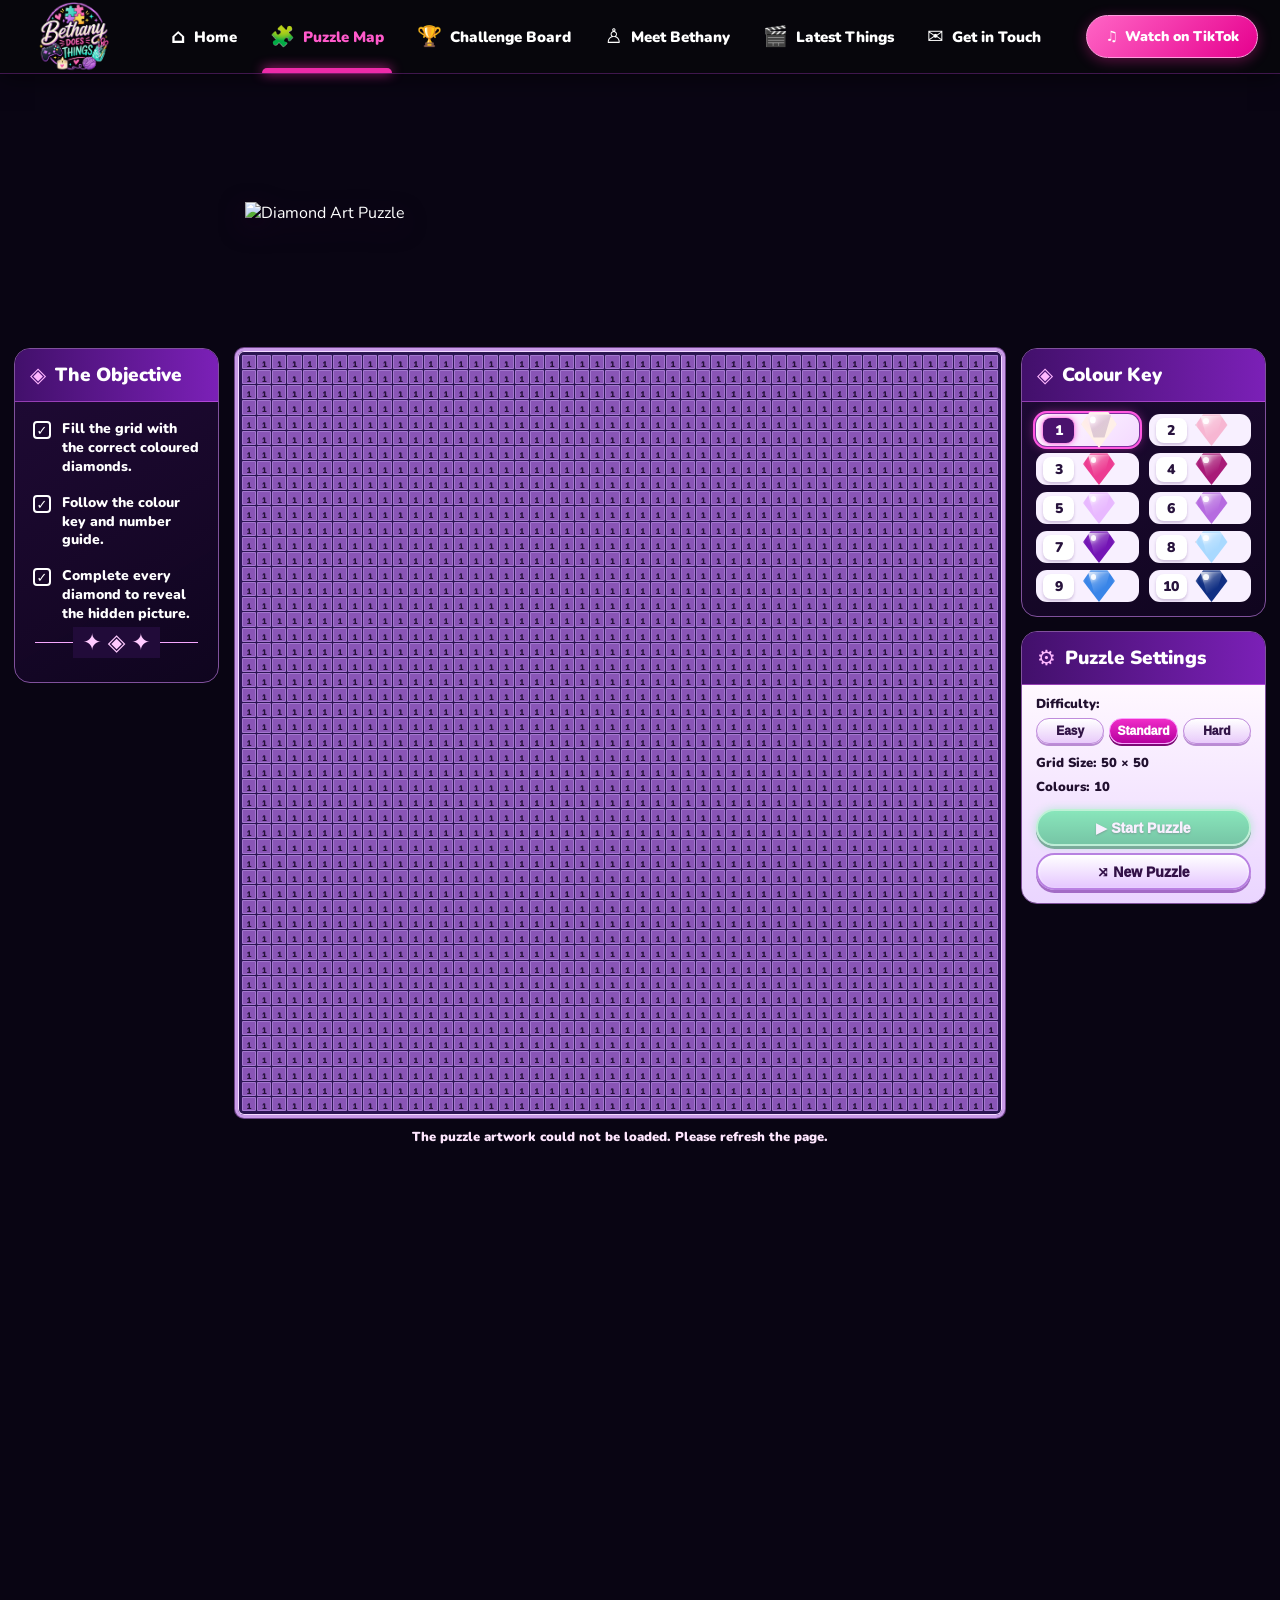
==== public/games/diamond-art/index.html @ 302ede70 "Extend scrollable page to reveal full Diamond Art background" ====
<!doctype html>
<html lang="en">
<head>
<meta charset="utf-8">
<meta name="viewport" content="width=device-width,initial-scale=1">
<meta name="theme-color" content="#090513">
<meta name="description" content="Create colourful pixel art with Bethany's Diamond Art Puzzle.">
<title>Diamond Art Puzzle | Bethany Does Things</title>
<link rel="preconnect" href="https://fonts.googleapis.com">
<link href="https://fonts.googleapis.com/css2?family=Nunito:wght@600;700;800;900&display=swap" rel="stylesheet">
<style>
*{box-sizing:border-box}html,body{margin:0;min-height:100%;font-family:Nunito,system-ui,sans-serif}body{color:#fff;background:#090513 url("https://raw.githubusercontent.com/BethanyDoesThings/bethany-does-things/main/assets/images/backgrounds/diamond-art-background.png") center top/cover fixed no-repeat;overflow-x:hidden}
.site-header{height:74px;position:sticky;top:0;z-index:20;display:flex;align-items:center;gap:20px;padding:0 22px;background:#08070cf2;border-bottom:1px solid #d849ff44;box-shadow:0 4px 22px #0008}
.brand-link{width:104px;height:72px;display:flex;align-items:center;flex-shrink:0}.brand-logo{width:100%;max-height:70px;object-fit:contain}
.primary-nav{display:flex;align-items:center;justify-content:space-evenly;flex:1;gap:8px}.nav-link{height:72px;display:flex;align-items:center;gap:8px;color:#fff;text-decoration:none;font-size:15px;font-weight:900;white-space:nowrap;position:relative}.nav-link:hover,.nav-link[aria-current=page]{color:#ff5acb}.nav-link[aria-current=page]:after{content:"";position:absolute;bottom:0;left:-8px;right:-8px;height:5px;background:#ed2ba9;border-radius:8px 8px 0 0;box-shadow:0 0 12px #ed2ba9}.nav-icon{font-size:20px}
.tiktok-link{display:flex;align-items:center;gap:7px;padding:11px 18px;border-radius:99px;color:#fff;text-decoration:none;background:linear-gradient(135deg,#ff65c5,#e6008e);border:1px solid #ff9bdd;box-shadow:0 3px 14px #ff24a955;font-size:14px;font-weight:900;white-space:nowrap}
.menu-toggle{display:none;background:#24102d;border:1px solid #a94cc2;border-radius:12px;color:white;font-size:25px;width:46px;height:46px}
.scene{width:min(1160px,96vw);margin:0 auto;padding:0 0 28px;position:relative}
.banner{height:136px;display:flex;justify-content:center;align-items:flex-end;position:relative;z-index:3;margin:0 auto -10px;pointer-events:none}.banner img{width:min(790px,84vw);height:136px;object-fit:contain;filter:drop-shadow(0 8px 12px #17001e)}
.game-shell{border:4px solid #ff40ed;border-radius:40px;padding:22px 26px 26px;background:linear-gradient(135deg,#17062dcc,#30004ecc 55%,#16052ddc);box-shadow:0 0 0 2px #ffb3ff,0 0 18px #ff2df2,0 0 42px #df2dff99,inset 0 0 26px #b400ff33;position:relative}
.game-layout{display:grid;grid-template-columns: minmax(210px,.82fr) minmax(400px,1.55fr) minmax(230px,.9fr);gap:18px;align-items:start}
.info-card,.settings-card,.key-card{border:2px solid #ee52ff;border-radius:22px;background:linear-gradient(150deg,#210b39ed,#10051ff2);box-shadow:0 0 0 2px #a62bdc66,0 0 17px #f43dff77,inset 0 0 16px #bb42ff22;overflow:hidden}
.card-heading{padding:12px 15px;background:linear-gradient(90deg,#42106b,#7b20b7);border-bottom:1px solid #ed72ff77;display:flex;align-items:center;gap:9px}.card-heading h2{font-size:19px;line-height:1.1;margin:0;font-weight:1000}.heading-icon{font-size:21px;color:#ffb7ff}
.objective-list{list-style:none;padding:18px 18px 8px;margin:0;display:grid;gap:17px}.objective-list li{display:flex;gap:11px;align-items:flex-start;font-size:14px;font-weight:850;line-height:1.35}.tick{flex:0 0 18px;width:18px;height:18px;border:2px solid #fff;border-radius:4px;display:grid;place-items:center;font-size:13px;margin-top:1px}
.ornament{margin:10px 20px 18px;border-top:1px solid #f6a7ff;position:relative;text-align:center;height:22px}.ornament span{position:relative;top:-16px;background:#210b39;padding:0 9px;color:#ffcbff;font-size:23px}
.board-card{border:3px solid #f0a3ff;border-radius:24px;padding:10px;background:linear-gradient(145deg,#fff,#e7c9ff);box-shadow:0 0 0 3px #a72adf,0 0 25px #ed42ff;min-width:0}
.board-frame{width:100%;aspect-ratio:1;background:#2b1552;border:2px solid #47206d;border-radius:7px;padding:2px;display:grid;grid-template-columns:repeat(var(--grid,50),1fr);grid-template-rows:repeat(var(--grid,50),1fr);gap:1px;overflow:hidden}
.tile{min-width:0;min-height:0;border:0;border-radius:1px;padding:0;background:#8955b6;cursor:pointer;position:relative;box-shadow:inset 0 0 0 1px #d8b9ff55}.tile:after{content:"";position:absolute;width:2px;height:2px;left:50%;top:50%;transform:translate(-50%,-50%);border-radius:50%;background:#2d164b;opacity:.75}.tile.given{background:#f4e9ff}.tile.given:after{background:#27143f;width:3px;height:3px}.tile.filled:after{display:none}.tile:focus-visible{outline:2px solid #fff;outline-offset:-2px;z-index:2}
.right-column{display:grid;gap:14px}.key-card .key-grid{display:grid;grid-template-columns:1fr 1fr;gap:7px 10px;padding:12px 14px 14px}.colour-item{height:32px;display:flex;align-items:center;gap:9px;padding:3px 7px;background:#f8f0ff;border-radius:11px;color:#28133d;font-weight:1000}.colour-number{width:31px;height:25px;border-radius:8px;background:#fff;display:grid;place-items:center;font-size:14px;box-shadow:0 2px 3px #5c337c44}.swatch{width:27px;height:27px;border-radius:50%;border:2px solid #fff;box-shadow:0 1px 4px #16051d99,inset 0 1px 3px #fff9;cursor:pointer}.swatch[aria-pressed=true]{outline:3px solid #ff68ef;outline-offset:2px}
.settings-card .settings-content{padding:10px 14px 13px;background:linear-gradient(180deg,#fff8ff,#ead5ff);color:#21102f}.small-label{font-size:13px;font-weight:1000;margin:0 0 5px}.difficulty-row{display:flex;gap:5px;margin-bottom:10px}.difficulty{flex:1;border:1px solid #bf8bdc;border-radius:99px;padding:5px 6px;color:#321447;background:linear-gradient(#fff,#e8cafa);font-size:12px;font-weight:1000;cursor:pointer;box-shadow:0 2px 0 #b98bd2}.difficulty.active{color:white;border-color:#f9a0ff;background:linear-gradient(#f02cc8,#b6009e);box-shadow:0 2px 0 #7b0874}.stat-line{font-size:13px;font-weight:900;margin:6px 0}.action{width:100%;min-height:37px;border-radius:99px;margin-top:7px;border:2px solid #b980e2;background:linear-gradient(#fff,#e5c6ff);color:#321047;font-weight:1000;font-size:14px;box-shadow:0 3px 0 #a36bc5,inset 0 1px 3px white;cursor:pointer}.action.start{background:linear-gradient(#20e879,#00ae4f);border-color:#8cffae;color:#fff;text-shadow:0 1px 2px #00612d;box-shadow:0 3px 0 #087a39,0 0 10px #00e55a77}.action:hover{filter:brightness(1.07);transform:translateY(-1px)}.action:disabled{opacity:.5;cursor:not-allowed}
.status{min-height:20px;margin:10px 0 0;text-align:center;color:#ffe7ff;font-size:13px;font-weight:900}.status.success{color:#9bffcf}
@media(max-width:1050px){.site-header{gap:12px}.brand-link{width:82px}.nav-link{font-size:12px}.game-layout{grid-template-columns:190px minmax(300px,1fr) 210px;gap:12px}.game-shell{padding:18px}.banner{height:115px}.banner img{height:120px}}
@media(max-width:760px){.site-header{height:68px;padding:0 12px}.brand-link{width:78px}.menu-toggle{display:block;margin-left:auto}.primary-nav{display:none;position:absolute;top:68px;left:0;right:0;background:#08070b;padding:10px 18px;flex-direction:column;align-items:stretch}.primary-nav.open{display:flex}.nav-link{height:46px;font-size:15px}.tiktok-link{font-size:11px;padding:9px 11px}.scene{width:96vw}.banner{height:100px}.banner img{height:110px}.game-shell{padding:12px;border-radius:25px}.game-layout{grid-template-columns:1fr;gap:12px}.board-card{order:1}.right-column{order:2;grid-template-columns:1fr 1fr;align-items:start}.info-card{order:3}.objective-list{gap:10px}.objective-list li{font-size:13px}.key-card .key-grid{gap:5px;padding:9px}.colour-item{gap:5px}.swatch{width:23px;height:23px}.settings-card .settings-content{padding:9px}.difficulty-row{flex-wrap:wrap}.difficulty{font-size:10px}.game-shell{background:#180629eF}}
@media(max-width:480px){.right-column{grid-template-columns:1fr}.board-card{padding:6px}.banner{height:88px}.banner img{height:98px}.game-shell{padding:9px}.tiktok-link{font-size:0;gap:0}.tiktok-link span{font-size:18px}.nav-link[aria-current=page]:after{display:none}}
@media(min-width:761px) and (max-height:850px){.banner{height:112px}.banner img{height:118px}.game-shell{padding:16px 22px}.tile:after{width:1.5px;height:1.5px}}
@media(max-width:760px){body{background-attachment:scroll;background-position:center top;background-size:auto 100vh}.mobile-note{display:block}}
@media(prefers-reduced-motion:reduce){*{scroll-behavior:auto!important;transition:none!important}}

.collection-card{margin:0 auto 18px;padding:16px 18px;border:2px solid #ee52ff;border-radius:22px;background:linear-gradient(135deg,#210b39ed,#10051ff2);box-shadow:0 0 0 2px #a62bdc66,0 0 17px #f43dff55}.collection-title{margin:0 0 4px;font-size:20px}.collection-help{margin:0 0 12px;color:#f5d9ff;font-size:13px;font-weight:800}.artwork-gallery{display:grid;grid-template-columns:repeat(4,minmax(0,1fr));gap:12px}.artwork-choice{display:flex;align-items:center;gap:10px;min-width:0;padding:8px;border:2px solid #8c4cb4;border-radius:14px;background:#1a0b2b;color:#fff;text-align:left;font:inherit;font-weight:900;cursor:pointer}.artwork-choice[aria-pressed=true]{border-color:#ff73e8;box-shadow:0 0 0 2px #ff73e866,0 0 14px #ff40ed88;background:#39104d}.artwork-choice img{width:64px;height:64px;object-fit:cover;border-radius:10px;background:#fff}.artwork-choice span{overflow:hidden;text-overflow:ellipsis}.gallery-message{color:#ffe7ff;font-weight:900;font-size:13px;margin:8px 0 0}.tile-number{font-size:clamp(3px,.65vw,8px);font-weight:1000;line-height:1;color:#30184a;pointer-events:none}.tile.filled .tile-number{display:none}.key-card .key-grid{max-height:310px;overflow:auto}
@media(max-width:760px){.artwork-gallery{grid-template-columns:repeat(2,minmax(0,1fr))}.artwork-choice img{width:54px;height:54px}}

/* Diamond Art layout refinement */
.scene{width:min(1480px,96vw)}
.game-shell{border:1px solid #9a70b5;box-shadow:none;border-radius:28px;padding:20px 22px 24px}
.game-layout{grid-template-columns:minmax(190px,.72fr) minmax(560px,2.25fr) minmax(215px,.82fr);gap:18px;align-items:start}
.info-card,.settings-card,.key-card{border:1px solid #80519c;box-shadow:none;border-radius:16px}
.board-card{border:1px solid #c7a5d8;box-shadow:none;border-radius:16px;padding:8px;background:#ead9f4}
.board-frame{border:1px solid #59416c;border-radius:4px;gap:1px;padding:1px}
.tile-number{font-size:clamp(5px,.75vw,11px);font-weight:1000;line-height:1;color:#241137;pointer-events:none}
@media(max-width:1250px) and (min-width:761px){
 .scene{width:97vw}
 .game-shell{padding:16px}
 .game-layout{grid-template-columns:minmax(165px,.7fr) minmax(430px,2fr) minmax(195px,.8fr);gap:12px}
 .tile-number{font-size:clamp(5px,.8vw,9px)}
}
@media(max-width:760px){
 .scene{width:96vw}
 .game-layout{grid-template-columns:1fr;gap:12px}
 .board-card{order:1}
 .right-column{order:2;grid-template-columns:1fr 1fr;align-items:start}
 .info-card{order:3}
 .tile-number{font-size:clamp(5px,1.6vw,9px)}
}


/* Diamond Art edge-to-edge board sizing */
.scene{width:min(1600px,calc(100vw - 28px))}
.game-shell{background:transparent;border:0;box-shadow:none;border-radius:0;padding:12px 0 24px}
.game-layout{grid-template-columns:minmax(180px,205px) minmax(650px,1fr) minmax(210px,245px);gap:16px;align-items:start}
.board-card{width:100%;min-width:0;aspect-ratio:1;padding:0;border:0;border-radius:0;background:transparent;box-shadow:none}
.board-frame{width:100%;height:auto;aspect-ratio:1;border:0;border-radius:0;padding:0;gap:1px;background:transparent}
.tile-number{font-size:clamp(6px,.62vw,11px);font-weight:1000;line-height:1;color:#241137;pointer-events:none}
@media(max-width:1250px) and (min-width:761px){
 .scene{width:calc(100vw - 20px)}
 .game-layout{grid-template-columns:minmax(155px,180px) minmax(500px,1fr) minmax(190px,215px);gap:10px}
 .tile-number{font-size:clamp(5px,.7vw,9px)}
}
@media(max-width:760px){
 .scene{width:96vw}
 .game-shell{padding:8px 0 20px}
 .game-layout{grid-template-columns:1fr;gap:12px}
 .board-card{order:1;width:min(100%,min(92vw,680px));margin:0 auto}
 .right-column{order:2;grid-template-columns:1fr 1fr;align-items:start}
 .info-card{order:3}
 .tile-number{font-size:clamp(6px,1.6vw,10px)}
}


/* Diamond Art gem swatches and grid frame */
.board-frame{border:3px solid #c99be8;border-radius:9px;padding:4px;background:#2b1552;box-shadow:0 0 0 1px #6d4388,inset 0 0 0 1px #f4d9ff}
.swatch{
 width:32px;height:32px;flex:0 0 32px;border:0;border-radius:0;
 position:relative;isolation:isolate;overflow:visible;
 clip-path:polygon(24% 0,76% 0,100% 34%,50% 100%,0 34%);
 filter:drop-shadow(0 2px 2px #16051d99);
 background-image:
  linear-gradient(135deg,rgba(255,255,255,.88) 0%,rgba(255,255,255,.3) 18%,transparent 40%,rgba(0,0,0,.14) 100%),
  linear-gradient(45deg,transparent 0 43%,rgba(255,255,255,.32) 44% 49%,transparent 50% 100%);
}
.swatch::before{
 content:"";position:absolute;inset:2px 5px 9px;
 clip-path:polygon(0 0,100% 0,72% 100%,28% 100%);
 background:linear-gradient(145deg,rgba(255,255,255,.9),rgba(255,255,255,.22) 42%,transparent 75%);
 opacity:.9;pointer-events:none;
}
.swatch::after{
 content:"";position:absolute;left:24%;top:12%;width:18%;height:18%;
 border-radius:50%;background:rgba(255,255,255,.92);
 filter:blur(.5px);box-shadow:0 0 5px rgba(255,255,255,.8);pointer-events:none;
}
.swatch[aria-pressed=true]{outline:0;filter:drop-shadow(0 0 4px #ff68ef) drop-shadow(0 0 2px #fff)}
.swatch[aria-pressed=true]::before{opacity:1}


/* Improve contrast for the very light first gemstone */
.swatch[data-colour="1"]{
 filter:drop-shadow(0 0 1.5px #39204f) drop-shadow(0 2px 2px #16051d99);
}
.swatch[data-colour="1"]::before{
 background:linear-gradient(145deg,rgba(255,255,255,.72),rgba(160,126,181,.34) 48%,rgba(92,59,117,.2) 100%);
 opacity:1;
}
.swatch[data-colour="1"]::after{
 background:#fff;
 box-shadow:0 0 3px #fff,0 0 6px #8c6ba5;
}


/* Allow the page and its background to scroll together */
html,body{height:auto;min-height:100%;overflow-y:auto}
body{background-attachment:scroll;overflow-x:hidden}

/* Keep the full Diamond Art background visible within a shorter scene */
body{
  background-size:100% 1800px;
  background-position:center top;
  background-repeat:no-repeat;
  background-attachment:scroll;
}


/* Individual faceted gems sit inside the unchanged square grid cells */
.tile.filled{
 background:transparent!important;
 box-shadow:inset 0 0 0 1px #d8b9ff55;
}
.tile.filled::before{
 content:"";position:absolute;inset:9%;z-index:1;
 background-color:var(--gem-color);
 background-image:
  linear-gradient(145deg,rgba(255,255,255,.82) 0%,rgba(255,255,255,.18) 27%,transparent 48%),
  linear-gradient(35deg,transparent 0 42%,rgba(255,255,255,.26) 43% 49%,transparent 50%),
  linear-gradient(225deg,rgba(0,0,0,.28),transparent 58%);
 clip-path:polygon(25% 0,75% 0,100% 25%,100% 75%,75% 100%,25% 100%,0 75%,0 25%);
 filter:drop-shadow(0 1px 1px rgba(12,3,25,.75));
}
.tile.filled::after{
 content:"";display:block;position:absolute;z-index:2;
 left:23%;top:17%;width:31%;height:23%;
 background:linear-gradient(135deg,rgba(255,255,255,.96),rgba(255,255,255,.1));
 clip-path:polygon(0 0,100% 0,52% 100%);
 opacity:.9;
 filter:drop-shadow(0 0 2px rgba(255,255,255,.65));
}


/* Add one banner-height of breathing room below the title banner */
.game-shell{margin-top:136px}
@media(max-width:1050px){.game-shell{margin-top:120px}}
@media(max-width:760px){.game-shell{margin-top:100px}}


/* Make the currently selected gem unmistakable */
.colour-item{position:relative;transition:background .15s,border-color .15s,box-shadow .15s}
.colour-item.selected{
 background:linear-gradient(135deg,#fff,#f4d9ff);
 outline:2px solid #ff58df;
 outline-offset:1px;
 box-shadow:0 0 0 3px #7d2c9d,0 0 12px #ff45dfaa;
}
.colour-item.selected .colour-number{
 background:#4a126d;color:#fff;
 box-shadow:0 0 0 1px #ff9aec,0 0 7px #f84bdc;
}
.colour-item.selected .swatch{
 transform:scale(1.12);
 filter:drop-shadow(0 0 5px #ff4de1) drop-shadow(0 0 3px #fff);
}
.colour-item.selected .swatch::after{
 box-shadow:0 0 5px #fff,0 0 9px #ffb8f4;
}


/* Align the title banner with the lowered puzzle layout */
.banner{transform:translateY(128px)}
@media(max-width:1050px){.banner{transform:translateY(112px)}}
@media(max-width:760px){.banner{transform:translateY(92px)}}
/* Extend the artwork farther down so the dogs and worktable clear the grid */
body{background-size:100% 2400px;background-position:center top;background-repeat:no-repeat;background-attachment:scroll}


/* Make the full extended background part of the scrollable document */
html{min-height:100%;height:auto;overflow-y:auto}
body{min-height:2400px;height:auto;overflow-y:visible;background-attachment:scroll}
.scene{padding-bottom:80px}

</style>
</head>
<body>
<header class="site-header">
<a class="brand-link" href="../../#home" aria-label="Bethany Does Things home"><img class="brand-logo" src="../../assets/images/branding/website-logo.png" alt="Bethany Does Things"></a>
<button class="menu-toggle" aria-label="Open navigation" aria-expanded="false">☰</button>
<nav class="primary-nav" aria-label="Main navigation">
<a class="nav-link" href="../../#home"><span class="nav-icon">⌂</span>Home</a>
<a class="nav-link" href="../../#puzzle-room" aria-current="page"><span class="nav-icon">🧩</span>Puzzle Map</a>
<a class="nav-link" href="../../#challenge-board"><span class="nav-icon">🏆</span>Challenge Board</a>
<a class="nav-link" href="../../#meet-bethany"><span class="nav-icon">♙</span>Meet Bethany</a>
<a class="nav-link" href="../../#latest-things"><span class="nav-icon">🎬</span>Latest Things</a>
<a class="nav-link" href="../../#get-in-touch"><span class="nav-icon">✉</span>Get in Touch</a>
</nav>
<a class="tiktok-link" href="https://www.tiktok.com/@bethany.does.thing" target="_blank" rel="noopener noreferrer"><span>♫</span> Watch on TikTok</a>
</header>
<main class="scene">
<div class="banner"><img src="https://raw.githubusercontent.com/BethanyDoesThings/bethany-does-things/main/assets/images/backgrounds/diamond-art-banner.webp" alt="Diamond Art Puzzle" fetchpriority="high"></div>
<section class="game-shell" aria-label="Diamond Art Puzzle">
<div class="game-layout">
<aside class="info-card">
<div class="card-heading"><span class="heading-icon">◈</span><h2>The Objective</h2></div>
<ul class="objective-list">
<li><span class="tick">✓</span><span>Fill the grid with the correct coloured diamonds.</span></li>
<li><span class="tick">✓</span><span>Follow the colour key and number guide.</span></li>
<li><span class="tick">✓</span><span>Complete every diamond to reveal the hidden picture.</span></li>
</ul>
<div class="ornament"><span>✦ ◈ ✦</span></div>
</aside>
<section class="board-card" aria-label="Diamond art grid">
<div id="diamond-grid" class="board-frame" style="--grid:50" role="grid" aria-label="50 by 50 diamond art grid"></div>
<p id="game-status" class="status" aria-live="polite">Your mystery picture is ready. Choose a colour to begin.</p>
</section>
<div class="right-column">
<aside class="key-card">
<div class="card-heading"><span class="heading-icon">◈</span><h2>Colour Key</h2></div>
<div class="key-grid" id="colour-key">
<div class="colour-item"><span class="colour-number">1</span><button class="swatch" data-colour="1" aria-label="Colour 1" aria-pressed="true" style="background:#fff0e8"></button></div>
<div class="colour-item"><span class="colour-number">4</span><button class="swatch" data-colour="4" aria-label="Colour 4" aria-pressed="false" style="background:#1267ef"></button></div>
<div class="colour-item"><span class="colour-number">2</span><button class="swatch" data-colour="2" aria-label="Colour 2" aria-pressed="false" style="background:#f21a9b"></button></div>
<div class="colour-item"><span class="colour-number">5</span><button class="swatch" data-colour="5" aria-label="Colour 5" aria-pressed="false" style="background:#08c9ec"></button></div>
<div class="colour-item"><span class="colour-number">3</span><button class="swatch" data-colour="3" aria-label="Colour 3" aria-pressed="false" style="background:#8c19d7"></button></div>
<div class="colour-item"><span class="colour-number">6</span><button class="swatch" data-colour="6" aria-label="Colour 6" aria-pressed="false" style="background:#082b91"></button></div>
</div>
</aside>
<aside class="settings-card">
<div class="card-heading"><span class="heading-icon">⚙</span><h2>Puzzle Settings</h2></div>
<div class="settings-content">
<p class="small-label">Difficulty:</p>
<div class="difficulty-row" role="group" aria-label="Choose difficulty">
<button class="difficulty" data-level="easy">Easy</button><button class="difficulty active" data-level="standard">Standard</button><button class="difficulty" data-level="hard">Hard</button>
</div>
<p class="stat-line">Grid Size: <span id="grid-size">50 × 50</span></p>
<p class="stat-line">Colours: <span id="colour-count">10</span></p>
<button id="start-button" class="action start">▶ Start Puzzle</button>
<button id="new-button" class="action">⤨ New Puzzle</button>

</div>
</aside>
</div>
</div>
</section>
</main>
<script src="../../js/games/diamond-art/diamond-art-engine.js"></script>
<script>
(() => {
"use strict";
const grid=document.querySelector("#diamond-grid"),status=document.querySelector("#game-status");
const key=document.querySelector("#colour-key"),sizes={easy:30,standard:50,hard:70};
let catalog=null,puzzles=[],activePuzzle=null,level="standard",size=50,palette={},selected=1,started=true,solution=[],cells=[],revealed=false;
const engine=window.DiamondArtEngine;
function setStatus(message,success=false){status.textContent=message;status.classList.toggle("success",success);}
function updateDifficulty(){
 const preset=catalog?.difficultyPresets?.[level]||{gridSize:sizes[level]};
 size=preset.gridSize||sizes[level];palette=engine.getPaletteForDifficulty(level);
 document.querySelector("#grid-size").textContent=size+" × "+size;
 document.querySelector("#colour-count").textContent=Object.keys(palette).length;
 document.querySelectorAll(".difficulty").forEach(b=>b.classList.toggle("active",b.dataset.level===level));
 renderKey();
}
function renderKey(){
 key.innerHTML="";
 for(const [number,colour] of Object.entries(palette)){
  const item=document.createElement("div");item.className="colour-item"+(Number(number)===selected?" selected":"");
  const label=document.createElement("span");label.className="colour-number";label.textContent=number;
  const swatch=document.createElement("button");swatch.type="button";swatch.className="swatch";swatch.dataset.colour=number;
  swatch.style.background=colour;swatch.setAttribute("aria-label","Select colour "+number);swatch.setAttribute("aria-pressed",String(Number(number)===selected));
  swatch.addEventListener("click",()=>{selected=Number(number);key.querySelectorAll(".swatch").forEach(s=>{s.setAttribute("aria-pressed",String(s===swatch));s.closest(".colour-item")?.classList.toggle("selected",s===swatch);});});
  item.append(label,swatch);key.append(item);
 }
 if(!palette[selected])selected=Number(Object.keys(palette)[0]||1);
}
function render(){
 grid.innerHTML="";grid.style.setProperty("--grid",size);grid.setAttribute("aria-label",size+" by "+size+" diamond art grid");
 if(revealed){
  const image=document.createElement("img");image.src=activePuzzle.image;image.alt="Completed mystery artwork";
  image.style.cssText="width:100%;height:100%;object-fit:cover;display:block;border-radius:4px";
  grid.style.display="block";grid.append(image);return;
 }
 grid.style.display="grid";
 const frag=document.createDocumentFragment();
 for(let i=0;i<size*size;i++){
  const b=document.createElement("button");b.type="button";b.className="tile";b.setAttribute("role","gridcell");
  const target=solution[i]||1;
  if(cells[i]){b.style.setProperty("--gem-color",palette[cells[i]]);b.classList.add("filled");}
  else{const number=document.createElement("span");number.className="tile-number";number.textContent=target;b.append(number);}
  b.setAttribute("aria-label","Row "+(Math.floor(i/size)+1)+", column "+(i%size+1)+(cells[i]?", colour "+cells[i]:", target colour "+target));
  b.addEventListener("click",()=>paint(i));frag.append(b);
 }
 grid.append(frag);
}
function paint(i){
 if(revealed)return;
 cells[i]=cells[i]===selected?0:selected;
 const tile=grid.children[i];tile.classList.toggle("filled",!!cells[i]);if(cells[i])tile.style.setProperty("--gem-color",palette[cells[i]]);else tile.style.removeProperty("--gem-color");
 tile.innerHTML="";
 if(!cells[i]){const number=document.createElement("span");number.className="tile-number";number.textContent=solution[i];tile.append(number);}
 tile.setAttribute("aria-label","Row "+(Math.floor(i/size)+1)+", column "+(i%size+1)+(cells[i]?", colour "+cells[i]:", blank"));
 const placed=cells.filter(Boolean).length;
 const correct=cells.reduce((count,value,n)=>count+(value===solution[n]?1:0),0);
 if(placed===cells.length&&correct===cells.length){
  revealed=true;render();setStatus("Mystery solved! You revealed "+activePuzzle.title+"!",true);
 }else setStatus(correct+" / "+cells.length+" diamonds correct · "+placed+" placed");
}
async function loadPuzzle(puzzle){
 activePuzzle=puzzle;started=true;revealed=false;solution=[];cells=[];
 setStatus("Preparing your mystery picture…");
 document.querySelector("#start-button").disabled=true;
 try{
  const converted=await engine.convertImageToGrid(puzzle.image,size,palette);
  if(activePuzzle?.id!==puzzle.id)return;
  solution=converted.solution;cells=Array(size*size).fill(0);
  document.querySelector("#start-button").disabled=false;
  document.querySelector("#start-button").textContent="↻ Restart Puzzle";
  render();setStatus("Your mystery picture is ready. Choose a colour and fill the grid.");
 }catch(error){
  render();setStatus("The puzzle artwork could not be loaded. Please refresh the page.");
  console.error(error);
 }
}
function choosePuzzle(excludeCurrent=true){
 const choices=puzzles.filter(p=>!excludeCurrent||p.id!==activePuzzle?.id);
 const pool=choices.length?choices:puzzles;
 return pool[Math.floor(Math.random()*pool.length)];
}
function newPuzzle(){if(puzzles.length)loadPuzzle(choosePuzzle());}
document.querySelectorAll(".difficulty").forEach(b=>b.addEventListener("click",async()=>{
 level=b.dataset.level;updateDifficulty();if(activePuzzle)await loadPuzzle(activePuzzle);
}));
document.querySelector("#start-button").addEventListener("click",()=>{
 if(!solution.length)return;
 revealed=false;cells=Array(size*size).fill(0);render();
 setStatus("Puzzle restarted. Choose a colour and fill the grid.");
});
document.querySelector("#new-button").addEventListener("click",newPuzzle);
const menu=document.querySelector(".menu-toggle"),nav=document.querySelector(".primary-nav");
menu.addEventListener("click",()=>{const open=nav.classList.toggle("open");menu.setAttribute("aria-expanded",String(open));menu.textContent=open?"×":"☰";});
nav.addEventListener("click",e=>{if(e.target.closest("a")){nav.classList.remove("open");menu.setAttribute("aria-expanded","false");menu.textContent="☰";}});
async function init(){
 try{
  catalog=await engine.loadCatalog();
  puzzles=(catalog.puzzles||[]).filter(p=>p.published&&p.category==="characters");
  if(!puzzles.length){setStatus("Mystery puzzles are being prepared.");return;}
  updateDifficulty();await loadPuzzle(choosePuzzle(false));
 }catch(error){setStatus("The mystery puzzle could not be loaded.");console.error(error);}
}
init();
})();
</script>
</body>
</html>
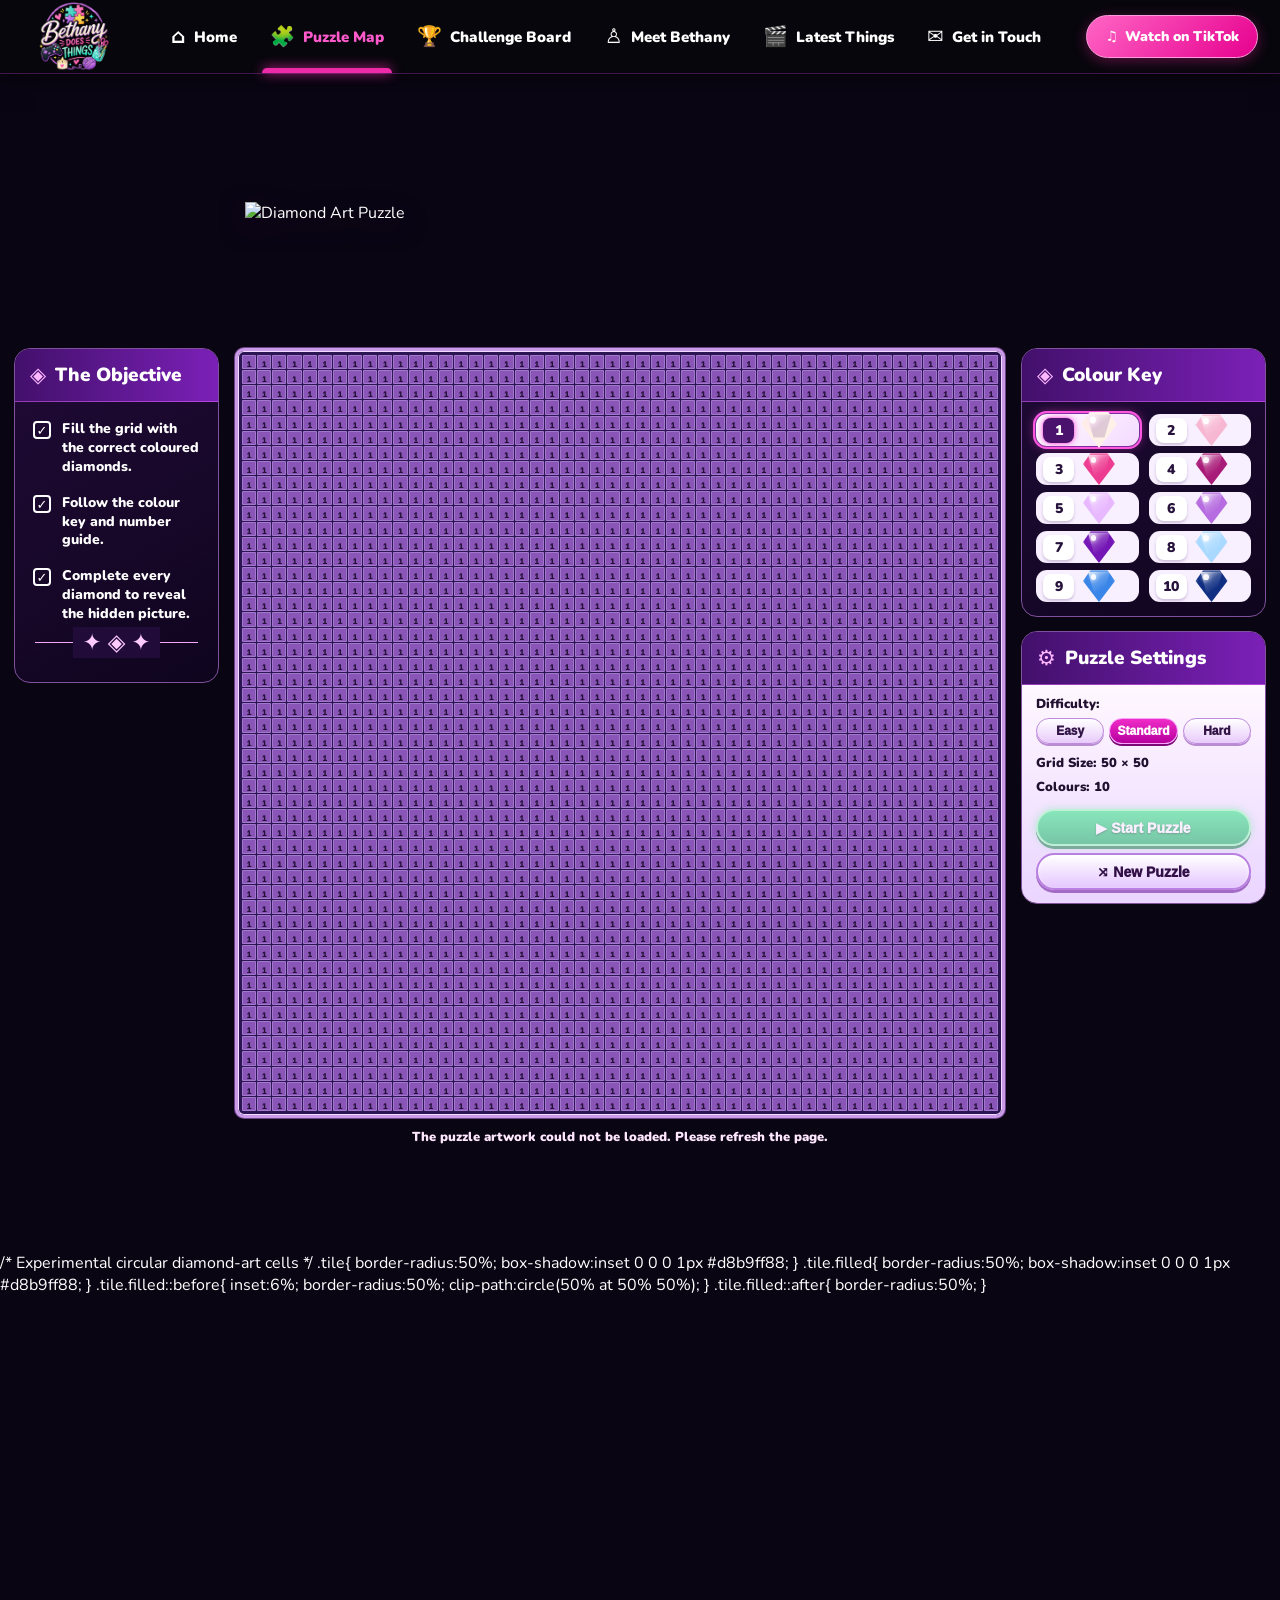
==== commit d3edbeca: "Experiment with circular diamond art grid cells" ====
--- a/public/games/diamond-art/index.html
+++ b/public/games/diamond-art/index.html
@@ -374,4 +374,22 @@
 })();
 </script>
 </body>
-</html>+</html>
+
+/* Experimental circular diamond-art cells */
+.tile{
+ border-radius:50%;
+ box-shadow:inset 0 0 0 1px #d8b9ff88;
+}
+.tile.filled{
+ border-radius:50%;
+ box-shadow:inset 0 0 0 1px #d8b9ff88;
+}
+.tile.filled::before{
+ inset:6%;
+ border-radius:50%;
+ clip-path:circle(50% at 50% 50%);
+}
+.tile.filled::after{
+ border-radius:50%;
+}
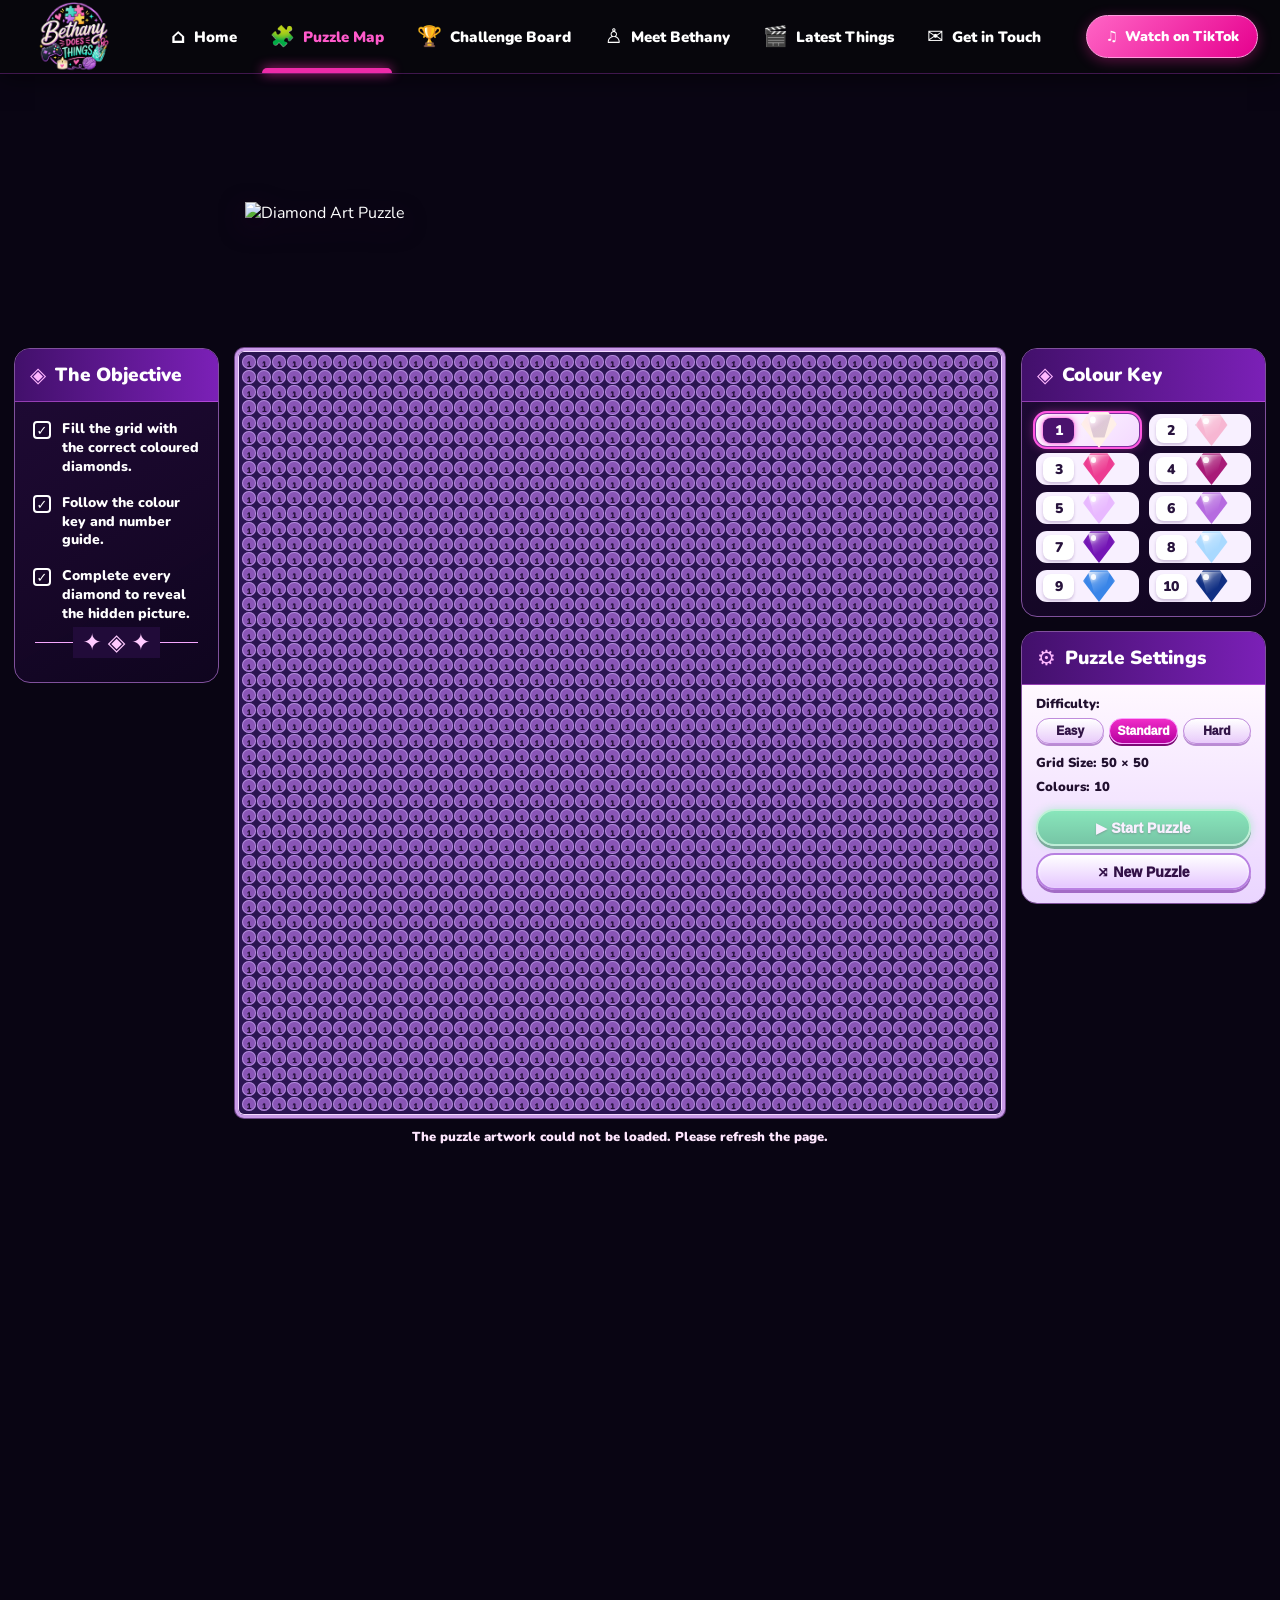
==== commit 20a3e5da: "Fix circular diamond art CSS placement" ====
--- a/public/games/diamond-art/index.html
+++ b/public/games/diamond-art/index.html
@@ -204,6 +204,24 @@
 body{min-height:2400px;height:auto;overflow-y:visible;background-attachment:scroll}
 .scene{padding-bottom:80px}
 
+
+/* Experimental circular diamond-art cells */
+.tile{
+ border-radius:50%;
+ box-shadow:inset 0 0 0 1px #d8b9ff88;
+}
+.tile.filled{
+ border-radius:50%;
+ box-shadow:inset 0 0 0 1px #d8b9ff88;
+}
+.tile.filled::before{
+ inset:6%;
+ border-radius:50%;
+ clip-path:circle(50% at 50% 50%);
+}
+.tile.filled::after{
+ border-radius:50%;
+}
 </style>
 </head>
 <body>
@@ -374,22 +392,4 @@
 })();
 </script>
 </body>
-</html>
-
-/* Experimental circular diamond-art cells */
-.tile{
- border-radius:50%;
- box-shadow:inset 0 0 0 1px #d8b9ff88;
-}
-.tile.filled{
- border-radius:50%;
- box-shadow:inset 0 0 0 1px #d8b9ff88;
-}
-.tile.filled::before{
- inset:6%;
- border-radius:50%;
- clip-path:circle(50% at 50% 50%);
-}
-.tile.filled::after{
- border-radius:50%;
-}
+</html>
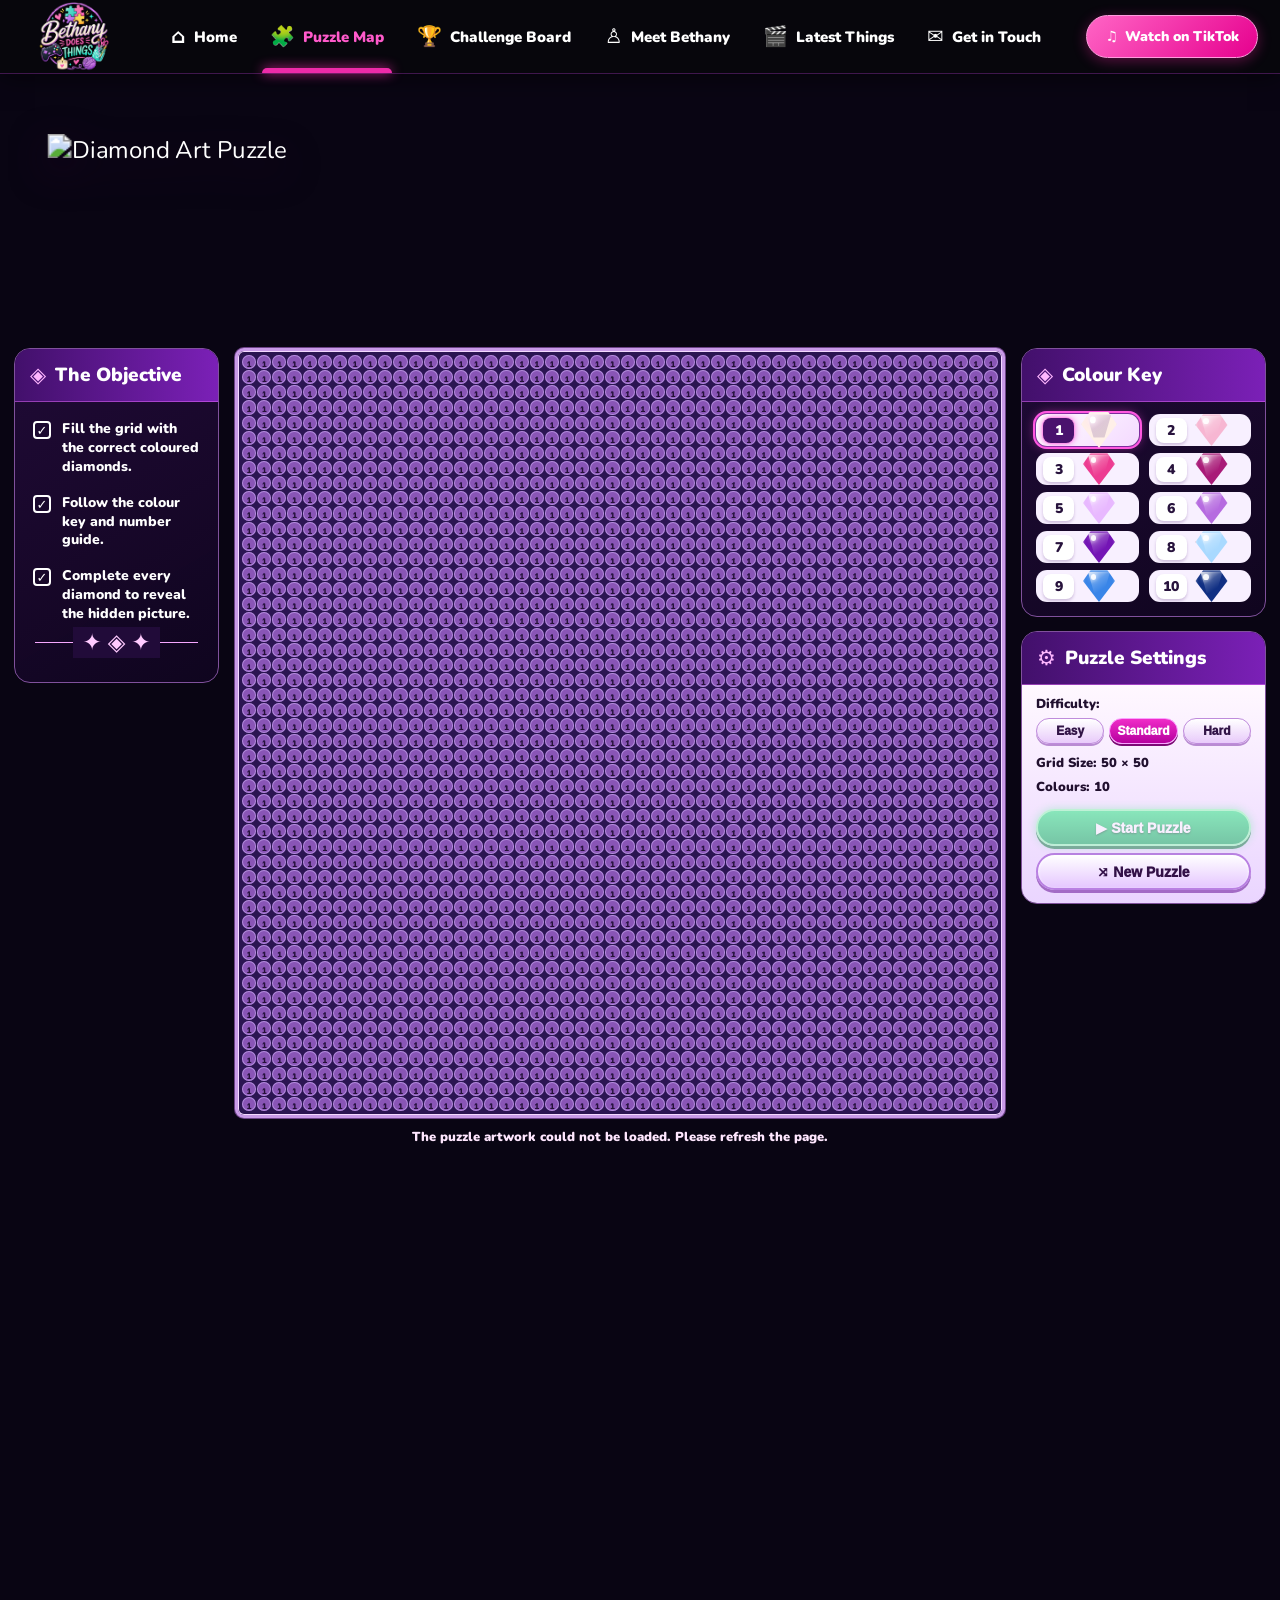
==== commit 9f6637c7: "Enlarge Diamond Art title banner" ====
--- a/public/games/diamond-art/index.html
+++ b/public/games/diamond-art/index.html
@@ -221,6 +221,12 @@
 }
 .tile.filled::after{
  border-radius:50%;
+}
+
+/* Enlarge the Diamond Art title banner to frame the circular grid */
+.banner img{
+ transform:scale(1.5);
+ transform-origin:center bottom;
 }
 </style>
 </head>
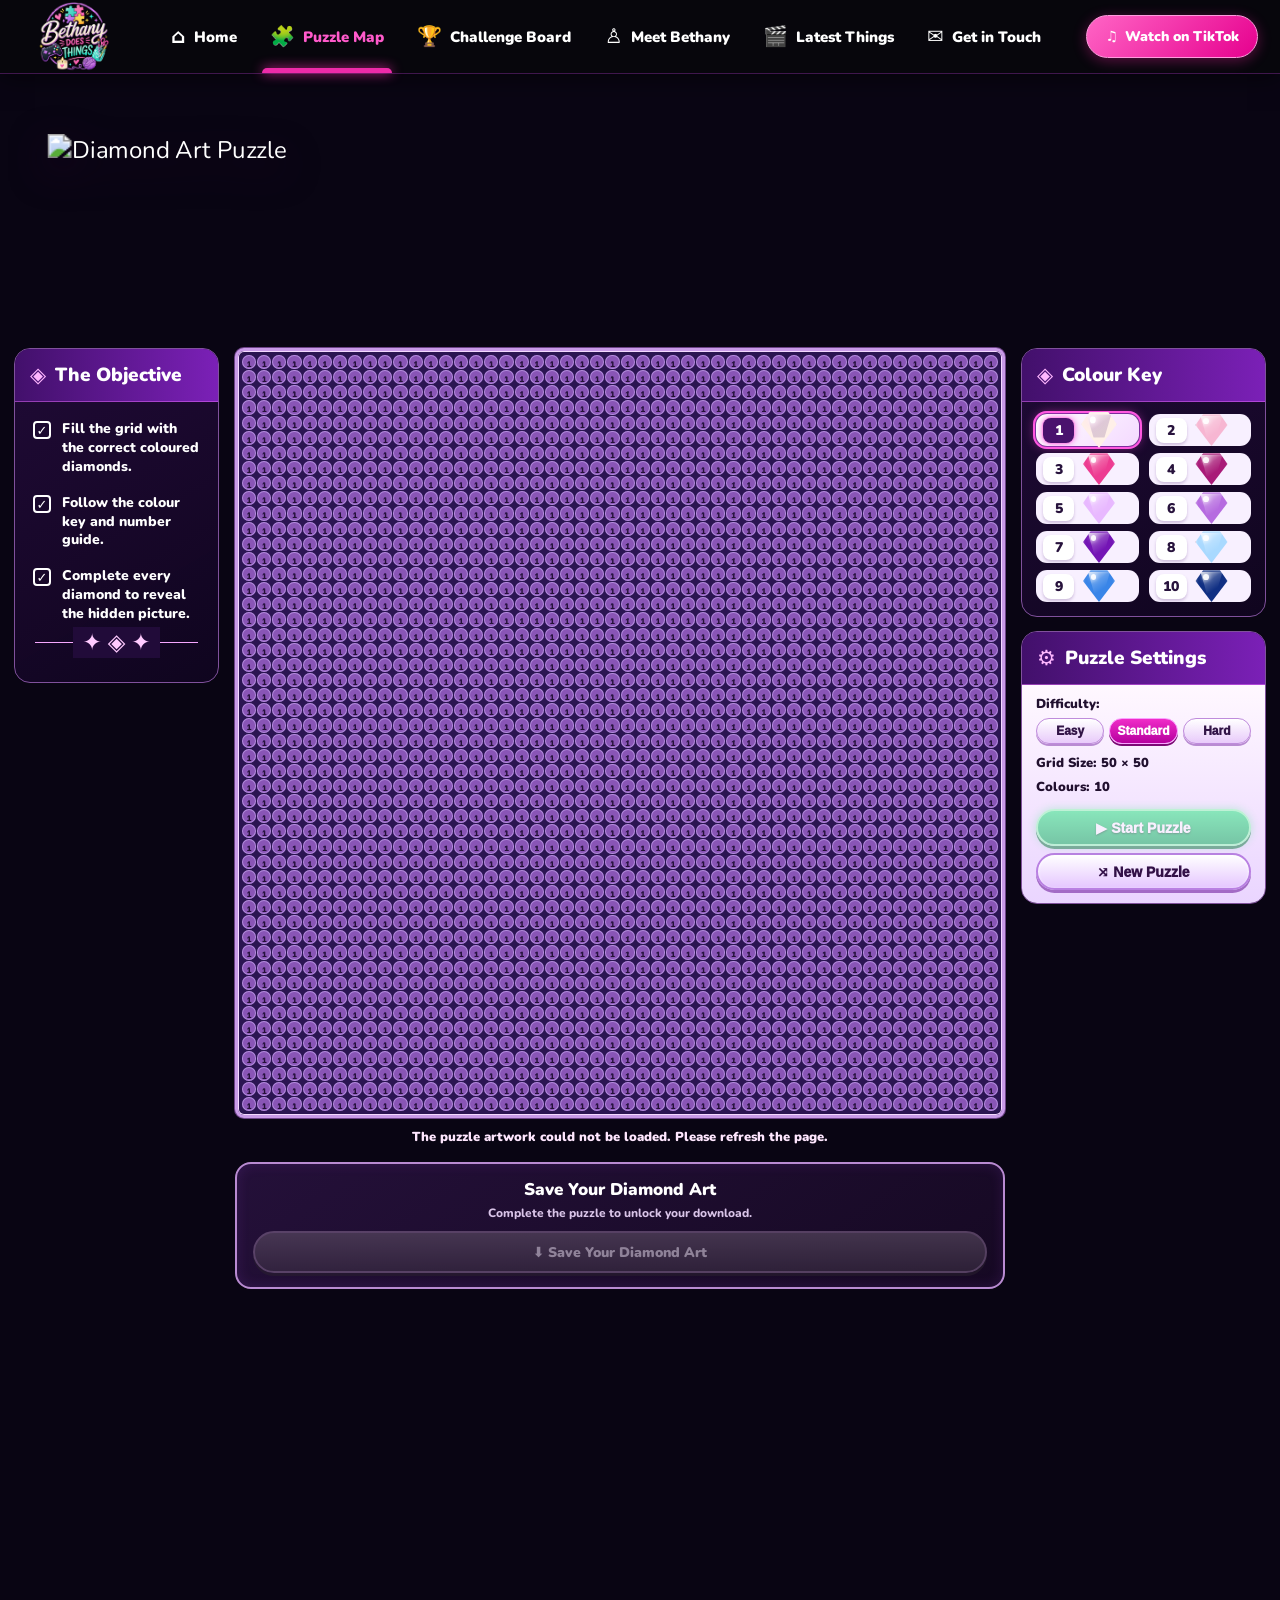
==== commit 8e73bb48: "Add unlockable Diamond Art PNG download" ====
--- a/public/games/diamond-art/index.html
+++ b/public/games/diamond-art/index.html
@@ -228,6 +228,29 @@
  transform:scale(1.5);
  transform-origin:center bottom;
 }
+
+/* Completed artwork download panel */
+.save-art-card{
+ margin-top:14px;padding:14px 16px;text-align:center;
+ border:2px solid #b98bd2;border-radius:16px;
+ background:linear-gradient(145deg,#241039,#160923);
+ box-shadow:inset 0 0 14px #b34bff22;
+}
+.save-art-title{margin:0 0 4px;color:#fff;font-size:17px;font-weight:1000}
+.save-art-help{margin:0 0 10px;color:#d9c4e8;font-size:12px;font-weight:800}
+.save-art-button{
+ width:100%;min-height:42px;border:2px solid #876c91;border-radius:99px;
+ color:#eee4f2;background:linear-gradient(#65566b,#403347);
+ font:900 14px Nunito,system-ui,sans-serif;opacity:.55;cursor:not-allowed;
+ box-shadow:0 3px 0 #29202e;
+}
+.save-art-button.ready{
+ color:#fff;opacity:1;cursor:pointer;border-color:#a8ffd0;
+ background:linear-gradient(#25e887,#009c4b);
+ box-shadow:0 3px 0 #08743a,0 0 14px #00e55a88;
+}
+.save-art-button.ready:hover{filter:brightness(1.08);transform:translateY(-1px)}
+.save-art-button:focus-visible{outline:3px solid #fff;outline-offset:3px}
 </style>
 </head>
 <body>
@@ -260,6 +283,11 @@
 <section class="board-card" aria-label="Diamond art grid">
 <div id="diamond-grid" class="board-frame" style="--grid:50" role="grid" aria-label="50 by 50 diamond art grid"></div>
 <p id="game-status" class="status" aria-live="polite">Your mystery picture is ready. Choose a colour to begin.</p>
+<div class="save-art-card" aria-label="Save completed diamond art">
+ <h2 class="save-art-title">Save Your Diamond Art</h2>
+ <p class="save-art-help" id="save-art-help">Complete the puzzle to unlock your download.</p>
+ <button id="save-art-button" class="save-art-button" type="button" disabled>⬇ Save Your Diamond Art</button>
+</div>
 </section>
 <div class="right-column">
 <aside class="key-card">
@@ -339,6 +367,48 @@
  }
  grid.append(frag);
 }
+function setSaveReady(ready){
+ const button=document.querySelector("#save-art-button");
+ const help=document.querySelector("#save-art-help");
+ button.disabled=!ready;
+ button.classList.toggle("ready",ready);
+ help.textContent=ready?"Your masterpiece is complete! Download your diamond artwork.":"Complete the puzzle to unlock your download.";
+}
+function downloadDiamondArt(){
+ if(!revealed||!solution.length)return;
+ const canvas=document.createElement("canvas");
+ const outputSize=1600,cell=outputSize/size;
+ canvas.width=outputSize;canvas.height=outputSize;
+ const ctx=canvas.getContext("2d");
+ if(!ctx){setStatus("Your browser could not prepare the download.");return;}
+ // Draw a clean circular gem mosaic, without the page or puzzle controls.
+ for(let i=0;i<solution.length;i++){
+  const row=Math.floor(i/size),col=i%size;
+  const x=(col+.5)*cell,y=(row+.5)*cell,radius=cell*.43;
+  const colour=palette[solution[i]]||"#ffffff";
+  ctx.save();
+  ctx.shadowColor="rgba(25,8,45,.35)";ctx.shadowBlur=cell*.07;ctx.shadowOffsetY=cell*.035;
+  ctx.beginPath();ctx.arc(x,y,radius,0,Math.PI*2);ctx.fillStyle=colour;ctx.fill();
+  ctx.shadowColor="transparent";ctx.shadowBlur=0;ctx.shadowOffsetY=0;
+  const shine=ctx.createLinearGradient(x-radius,y-radius,x+radius,y+radius);
+  shine.addColorStop(0,"rgba(255,255,255,.48)");
+  shine.addColorStop(.42,"rgba(255,255,255,.08)");
+  shine.addColorStop(1,"rgba(0,0,0,.2)");
+  ctx.fillStyle=shine;ctx.fill();
+  ctx.beginPath();ctx.arc(x-radius*.28,y-radius*.32,radius*.23,0,Math.PI*2);
+  ctx.fillStyle="rgba(255,255,255,.68)";ctx.fill();
+  ctx.restore();
+ }
+ canvas.toBlob(blob=>{
+  if(!blob){setStatus("The artwork download could not be created.");return;}
+  const url=URL.createObjectURL(blob),link=document.createElement("a");
+  const safeTitle=(activePuzzle?.title||"diamond-art").toLowerCase().replace(/[^a-z0-9]+/g,"-").replace(/^-|-$/g,"")||"diamond-art";
+  link.href=url;link.download=safeTitle+"-diamond-art.png";
+  document.body.append(link);link.click();link.remove();
+  setTimeout(()=>URL.revokeObjectURL(url),1000);
+ }, "image/png");
+}
+document.querySelector("#save-art-button").addEventListener("click",downloadDiamondArt);
 function paint(i){
  if(revealed)return;
  cells[i]=cells[i]===selected?0:selected;
@@ -349,11 +419,11 @@
  const placed=cells.filter(Boolean).length;
  const correct=cells.reduce((count,value,n)=>count+(value===solution[n]?1:0),0);
  if(placed===cells.length&&correct===cells.length){
-  revealed=true;render();setStatus("Mystery solved! You revealed "+activePuzzle.title+"!",true);
+  revealed=true;render();setSaveReady(true);setStatus("Mystery solved! You revealed "+activePuzzle.title+"!",true);
  }else setStatus(correct+" / "+cells.length+" diamonds correct · "+placed+" placed");
 }
 async function loadPuzzle(puzzle){
- activePuzzle=puzzle;started=true;revealed=false;solution=[];cells=[];
+ activePuzzle=puzzle;started=true;revealed=false;setSaveReady(false);solution=[];cells=[];
  setStatus("Preparing your mystery picture…");
  document.querySelector("#start-button").disabled=true;
  try{
@@ -379,7 +449,7 @@
 }));
 document.querySelector("#start-button").addEventListener("click",()=>{
  if(!solution.length)return;
- revealed=false;cells=Array(size*size).fill(0);render();
+ revealed=false;setSaveReady(false);cells=Array(size*size).fill(0);render();
  setStatus("Puzzle restarted. Choose a colour and fill the grid.");
 });
 document.querySelector("#new-button").addEventListener("click",newPuzzle);
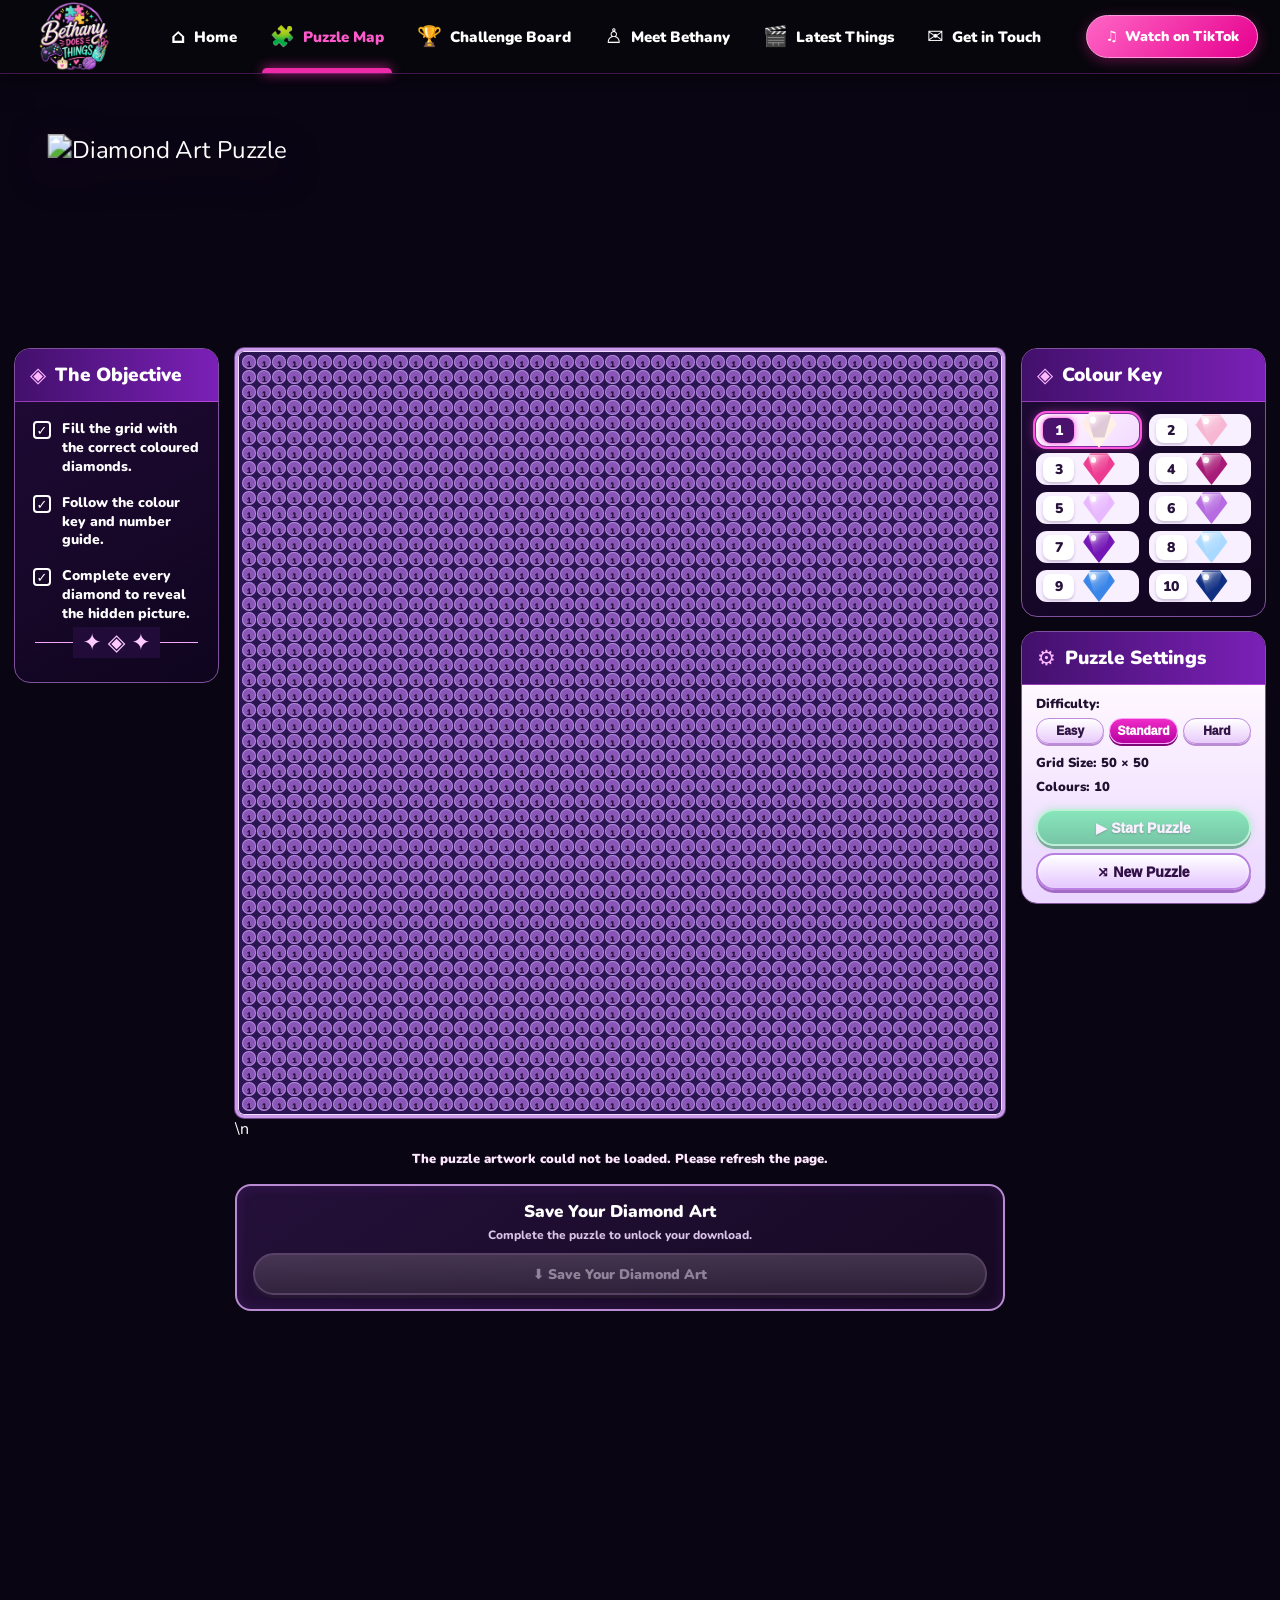
==== commit 4efc6d12: "Add fireworks stars and victory cheer on puzzle completion" ====
--- a/public/games/diamond-art/index.html
+++ b/public/games/diamond-art/index.html
@@ -229,6 +229,7 @@
  transform-origin:center bottom;
 }
 
+.board-card{aspect-ratio:auto}
 /* Completed artwork download panel */
 .save-art-card{
  margin-top:14px;padding:14px 16px;text-align:center;
@@ -251,6 +252,33 @@
 }
 .save-art-button.ready:hover{filter:brightness(1.08);transform:translateY(-1px)}
 .save-art-button:focus-visible{outline:3px solid #fff;outline-offset:3px}
+
+/* Completion celebration: fireworks and gold stars burst from both grid edges */
+.board-card{position:relative}
+.celebration-overlay{
+ position:absolute;z-index:12;left:0;top:0;width:100%;aspect-ratio:1;
+ pointer-events:none;overflow:visible;
+}
+.celebration-particle{
+ position:absolute;top:50%;left:var(--origin);font-size:var(--size,22px);
+ line-height:1;opacity:0;filter:drop-shadow(0 0 5px #ffd84a);
+ animation:diamond-firework 1.65s cubic-bezier(.12,.72,.2,1) var(--delay,0s) forwards;
+}
+.celebration-particle.spark{
+ width:var(--size,8px);height:var(--size,8px);border-radius:50%;
+ background:radial-gradient(circle,#fffbd0 0 18%,#ffe45c 38%,#ff9d16 72%,transparent 100%);
+ box-shadow:0 0 8px #ffd34d,0 0 15px #ff9d16;
+}
+.celebration-particle.star{color:#ffe45b;text-shadow:0 0 5px #fff4a3,0 0 13px #ffb300}
+@keyframes diamond-firework{
+ 0%{opacity:0;transform:translate(0,-50%) scale(.25) rotate(0deg)}
+ 12%{opacity:1}
+ 75%{opacity:1}
+ 100%{opacity:0;transform:translate(var(--dx),calc(-50% + var(--dy))) scale(1.15) rotate(var(--spin,180deg))}
+}
+@media(prefers-reduced-motion:reduce){
+ .celebration-particle{animation-duration:.4s}
+}
 </style>
 </head>
 <body>
@@ -281,7 +309,7 @@
 <div class="ornament"><span>✦ ◈ ✦</span></div>
 </aside>
 <section class="board-card" aria-label="Diamond art grid">
-<div id="diamond-grid" class="board-frame" style="--grid:50" role="grid" aria-label="50 by 50 diamond art grid"></div>
+<div id="diamond-grid" class="board-frame" style="--grid:50" role="grid" aria-label="50 by 50 diamond art grid"></div>\n<div id="celebration-overlay" class="celebration-overlay" aria-hidden="true"></div>
 <p id="game-status" class="status" aria-live="polite">Your mystery picture is ready. Choose a colour to begin.</p>
 <div class="save-art-card" aria-label="Save completed diamond art">
  <h2 class="save-art-title">Save Your Diamond Art</h2>
@@ -409,6 +437,63 @@
  }, "image/png");
 }
 document.querySelector("#save-art-button").addEventListener("click",downloadDiamondArt);
+function launchCelebration(){
+ const overlay=document.querySelector("#celebration-overlay");
+ overlay.innerHTML="";
+ const symbols=["★","✦","✧","⭐"];
+ for(const side of ["left","right"]){
+  for(let i=0;i<34;i++){
+   const particle=document.createElement("span");
+   const isStar=i%3===0;
+   particle.className="celebration-particle"+(isStar?" star":" spark");
+   if(isStar)particle.textContent=symbols[i%symbols.length];
+   const distance=110+Math.random()*210;
+   const direction=side==="left"?-1:1;
+   particle.style.setProperty("--origin",side==="left"?"0%":"100%");
+   particle.style.setProperty("--dx",(direction*distance)+"px");
+   particle.style.setProperty("--dy",((Math.random()-.5)*460)+"px");
+   particle.style.setProperty("--spin",((Math.random()>.5?1:-1)*(120+Math.random()*540))+"deg");
+   particle.style.setProperty("--size",(isStar?14+Math.random()*18:4+Math.random()*7)+"px");
+   particle.style.setProperty("--delay",(Math.random()*.22)+"s");
+   overlay.append(particle);
+  }
+ }
+ setTimeout(()=>{overlay.innerHTML="";},2300);
+}
+function playCompletionCheer(){
+ const AudioContextClass=window.AudioContext||window.webkitAudioContext;
+ if(!AudioContextClass)return;
+ try{
+  const audio=new AudioContextClass();
+  const master=audio.createGain();master.gain.value=.42;master.connect(audio.destination);
+  // A short layered crowd-like cheer made locally in the browser.
+  const length=Math.floor(audio.sampleRate*1.35);
+  const buffer=audio.createBuffer(1,length,audio.sampleRate);
+  const data=buffer.getChannelData(0);
+  for(let i=0;i<length;i++){
+   const t=i/audio.sampleRate;
+   const envelope=Math.min(1,t*9)*Math.max(0,1-t/1.35);
+   data[i]=(Math.random()*2-1)*envelope*(.65+.35*Math.sin(t*17));
+  }
+  const noise=audio.createBufferSource();noise.buffer=buffer;
+  const band=audio.createBiquadFilter();band.type="bandpass";band.frequency.value=850;band.Q.value=.65;
+  const noiseGain=audio.createGain();noiseGain.gain.setValueAtTime(.001,audio.currentTime);
+  noiseGain.gain.linearRampToValueAtTime(.34,audio.currentTime+.16);
+  noiseGain.gain.exponentialRampToValueAtTime(.001,audio.currentTime+1.3);
+  noise.connect(band);band.connect(noiseGain);noiseGain.connect(master);noise.start();
+  // Bright three-note victory fanfare over the cheer.
+  [523.25,659.25,783.99,1046.5].forEach((frequency,index)=>{
+   const osc=audio.createOscillator(),gain=audio.createGain();
+   osc.type="triangle";osc.frequency.value=frequency;
+   const start=audio.currentTime+.05+index*.13;
+   gain.gain.setValueAtTime(.001,start);
+   gain.gain.linearRampToValueAtTime(.16,start+.035);
+   gain.gain.exponentialRampToValueAtTime(.001,start+.42);
+   osc.connect(gain);gain.connect(master);osc.start(start);osc.stop(start+.45);
+  });
+  setTimeout(()=>audio.close().catch(()=>{}),1900);
+ }catch(error){console.warn("Completion sound unavailable:",error);}
+}
 function paint(i){
  if(revealed)return;
  cells[i]=cells[i]===selected?0:selected;
@@ -419,7 +504,7 @@
  const placed=cells.filter(Boolean).length;
  const correct=cells.reduce((count,value,n)=>count+(value===solution[n]?1:0),0);
  if(placed===cells.length&&correct===cells.length){
-  revealed=true;render();setSaveReady(true);setStatus("Mystery solved! You revealed "+activePuzzle.title+"!",true);
+  revealed=true;render();setSaveReady(true);setStatus("Mystery solved! You revealed "+activePuzzle.title+"!",true);launchCelebration();playCompletionCheer();
  }else setStatus(correct+" / "+cells.length+" diamonds correct · "+placed+" placed");
 }
 async function loadPuzzle(puzzle){
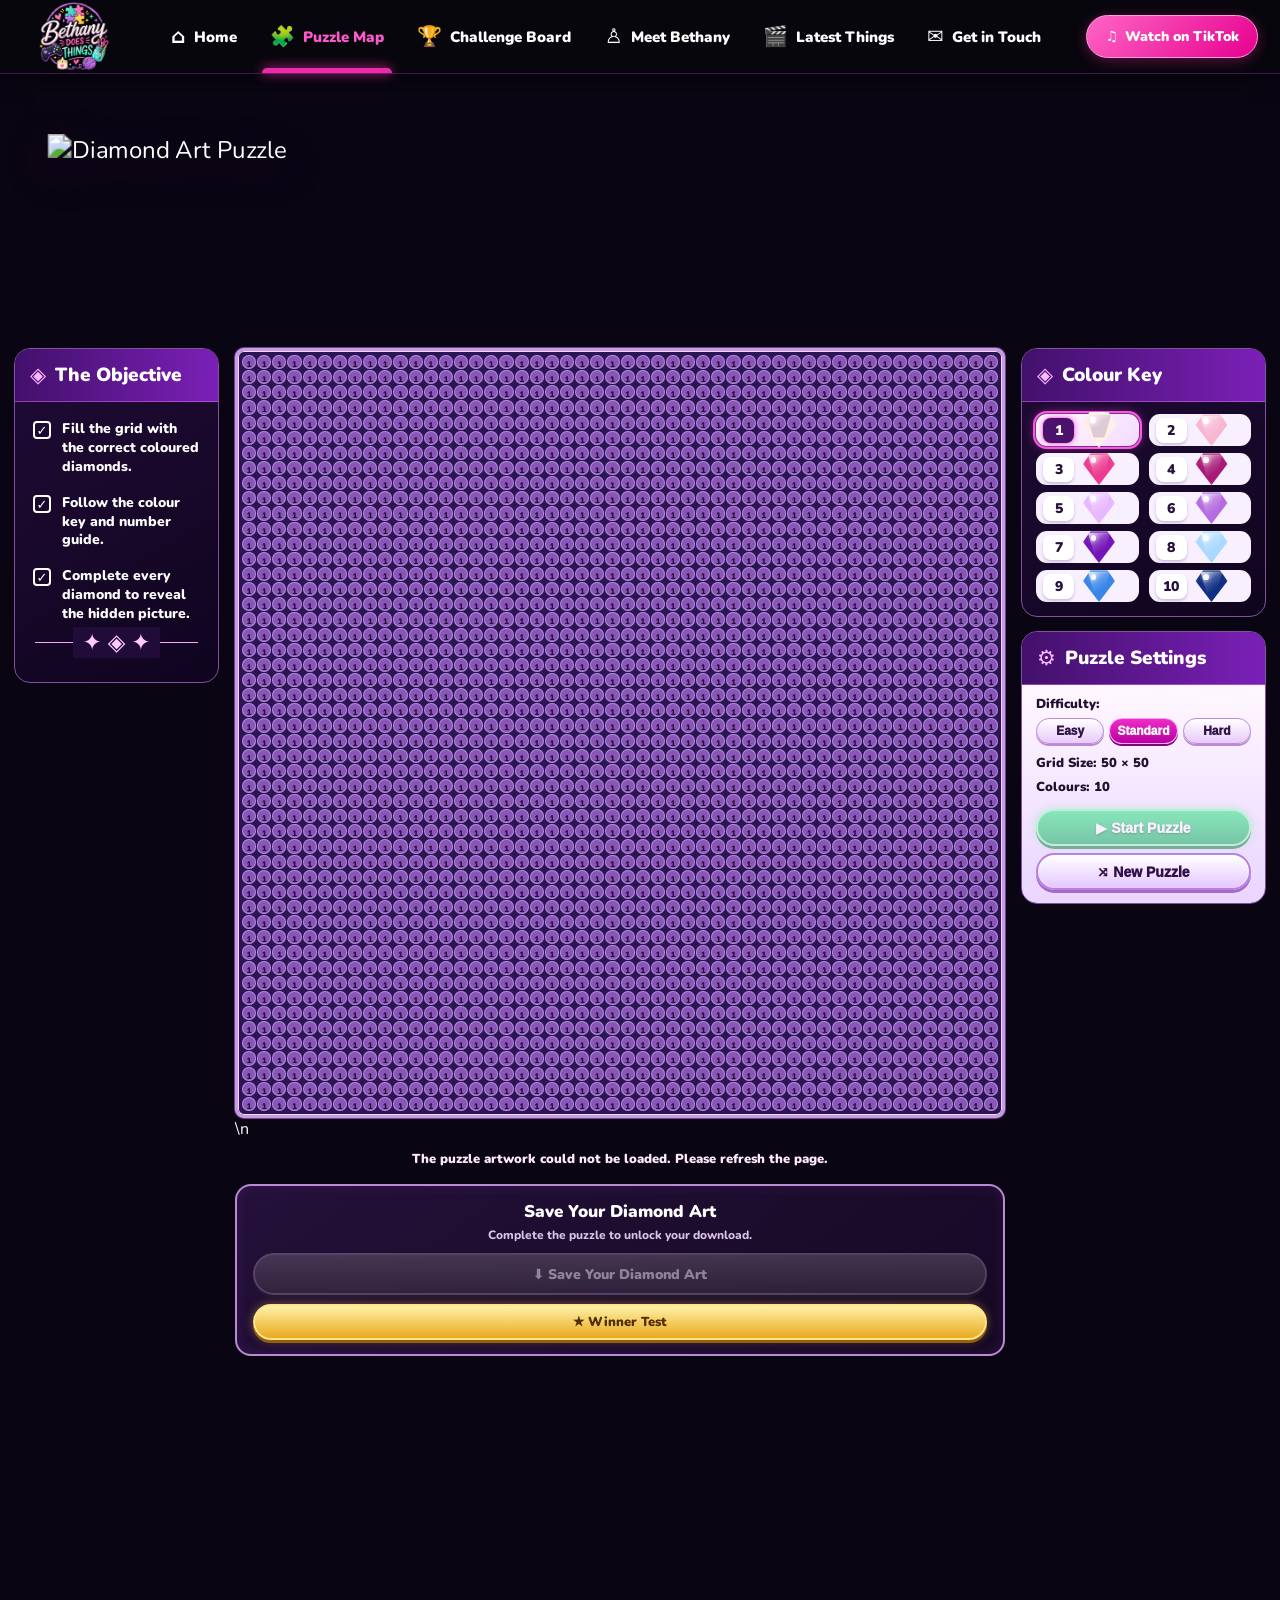
==== commit f689ab35: "Add Winner Test button for celebration preview" ====
--- a/public/games/diamond-art/index.html
+++ b/public/games/diamond-art/index.html
@@ -279,6 +279,15 @@
 @media(prefers-reduced-motion:reduce){
  .celebration-particle{animation-duration:.4s}
 }
+
+.winner-test-button{
+ width:100%;min-height:36px;margin-top:9px;border:2px solid #ffe58a;border-radius:99px;
+ color:#513000;background:linear-gradient(#fff1a8,#e9a91e);
+ font:1000 13px Nunito,system-ui,sans-serif;cursor:pointer;
+ box-shadow:0 3px 0 #95600b,0 0 10px #ffc83d66;
+}
+.winner-test-button:hover{filter:brightness(1.08);transform:translateY(-1px)}
+.winner-test-button:focus-visible{outline:3px solid #fff;outline-offset:3px}
 </style>
 </head>
 <body>
@@ -315,6 +324,7 @@
  <h2 class="save-art-title">Save Your Diamond Art</h2>
  <p class="save-art-help" id="save-art-help">Complete the puzzle to unlock your download.</p>
  <button id="save-art-button" class="save-art-button" type="button" disabled>⬇ Save Your Diamond Art</button>
+ <button id="winner-test-button" class="winner-test-button" type="button">★ Winner Test</button>
 </div>
 </section>
 <div class="right-column">
@@ -437,6 +447,11 @@
  }, "image/png");
 }
 document.querySelector("#save-art-button").addEventListener("click",downloadDiamondArt);
+document.querySelector("#winner-test-button").addEventListener("click",()=>{
+ launchCelebration();
+ playCompletionCheer();
+ setStatus("Winner celebration preview! Your puzzle progress has not changed.",true);
+});
 function launchCelebration(){
  const overlay=document.querySelector("#celebration-overlay");
  overlay.innerHTML="";
